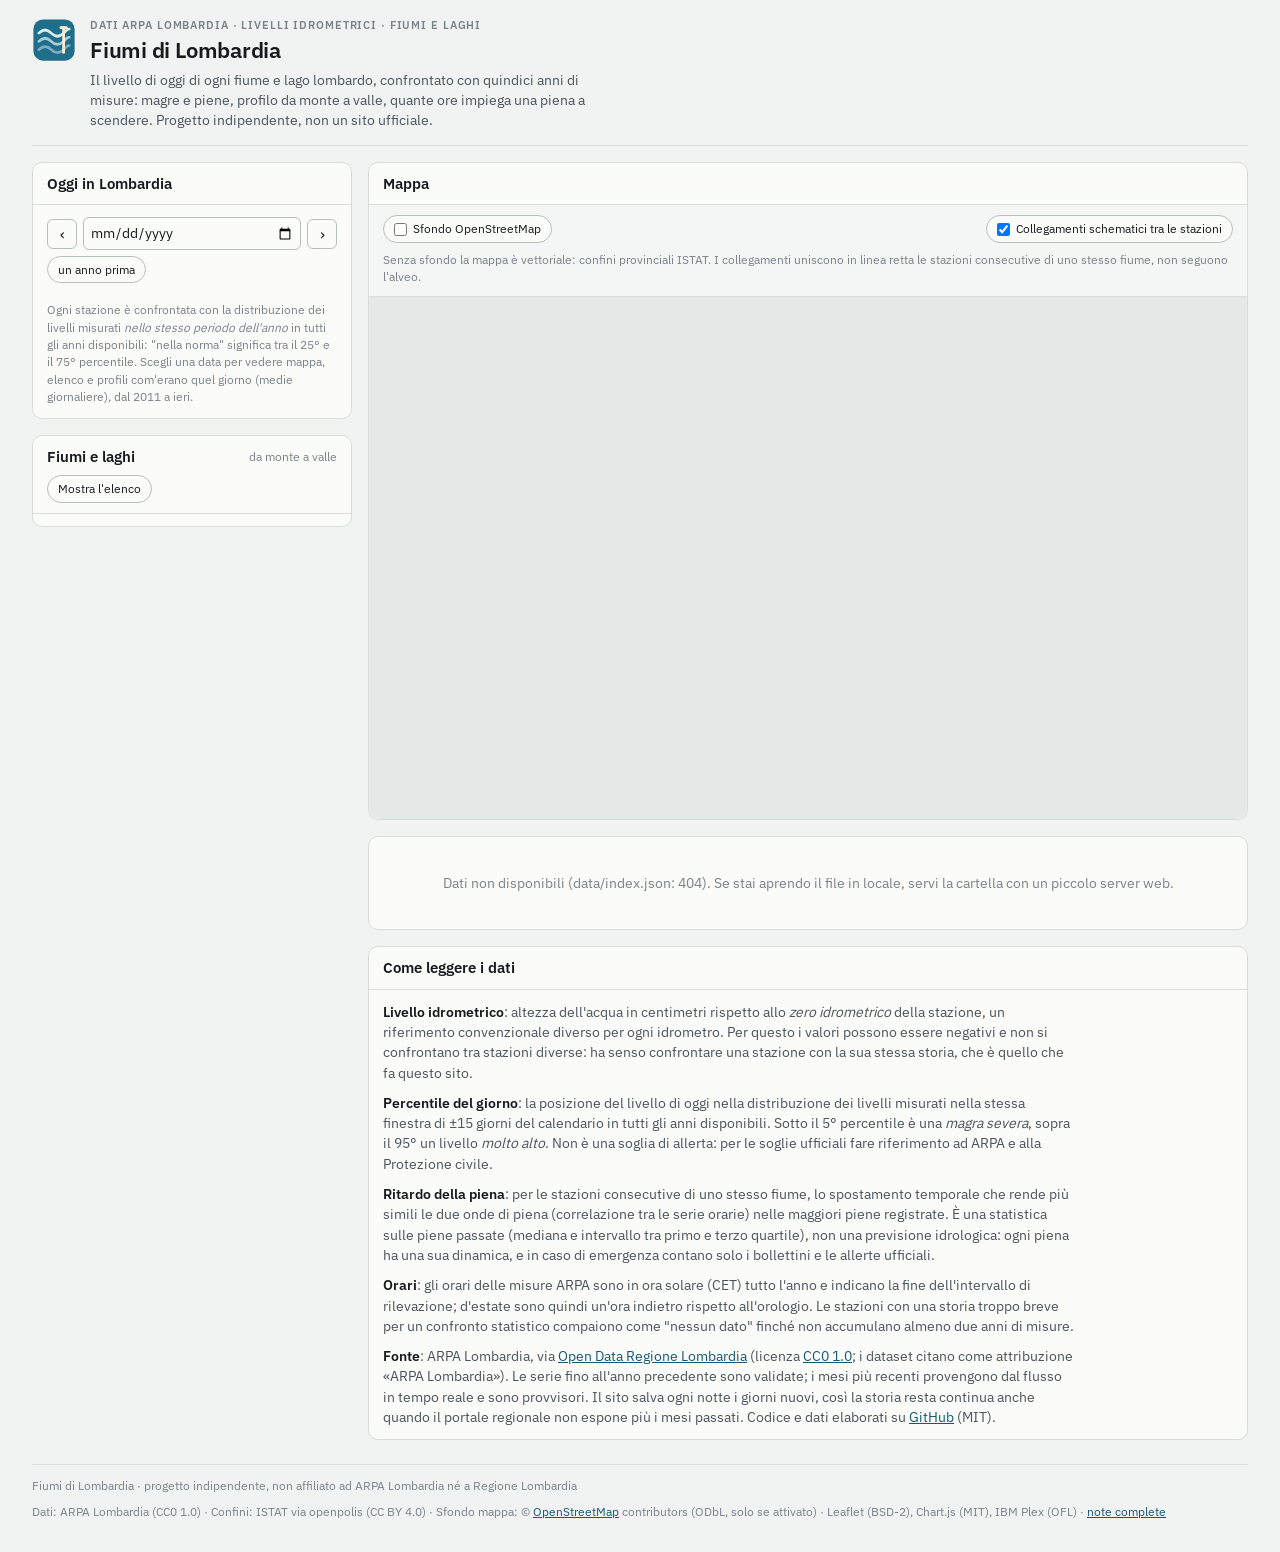
==== site/index.html @ a221b66f "Prima versione: pipeline, catalogo, sito, dati 2011-2026" ====
<!doctype html>
<html lang="it">
<head>
<meta charset="utf-8">
<meta name="viewport" content="width=device-width,initial-scale=1">
<meta name="description" content="I livelli dei fiumi e dei laghi lombardi misurati dagli idrometri ARPA: stato di oggi rispetto a quindici anni di storia, magre e piene, profilo di ogni fiume da monte a valle, quante ore impiega una piena a scendere. Progetto indipendente.">
<meta name="color-scheme" content="light dark">
<title>Fiumi di Lombardia · livelli idrometrici ARPA</title>
<link rel="canonical" href="https://danbas.github.io/fiumi-di-lombardia/">
<meta property="og:type" content="website">
<meta property="og:site_name" content="Fiumi di Lombardia">
<meta property="og:locale" content="it_IT">
<meta property="og:title" content="Fiumi di Lombardia · livelli idrometrici ARPA">
<meta property="og:description" content="Ticino, Po, Adda, Oglio, Mincio e i grandi laghi: il livello di oggi confrontato con quindici anni di misure, fiume per fiume, da monte a valle.">
<meta property="og:url" content="https://danbas.github.io/fiumi-di-lombardia/">
<script type="application/ld+json">
{"@context":"https://schema.org","@graph":[
{"@type":"WebSite","@id":"https://danbas.github.io/fiumi-di-lombardia/#sito","url":"https://danbas.github.io/fiumi-di-lombardia/","name":"Fiumi di Lombardia","inLanguage":"it","description":"Livelli idrometrici dei fiumi e dei laghi lombardi (idrometri ARPA Lombardia): stato di oggi rispetto alla storia dal 2011, profilo di ogni fiume da monte a valle, ritardi di propagazione delle piene."},
{"@type":"Dataset","name":"Livelli idrometrici dei fiumi e dei laghi lombardi — aggregati giornalieri e statistiche","description":"Minimo, media e massimo giornalieri del livello idrometrico per ~80 stazioni ARPA Lombardia dal 2011, percentili climatologici per giorno dell'anno e ritardi di propagazione delle piene tra stazioni consecutive. Elaborazione propria di un progetto indipendente, non affiliato ad ARPA Lombardia né a Regione Lombardia.","url":"https://danbas.github.io/fiumi-di-lombardia/","inLanguage":"it","isAccessibleForFree":true,"license":"https://github.com/danbas/fiumi-di-lombardia/blob/main/THIRD_PARTY_NOTICES.md","creator":{"@type":"Organization","name":"Fiumi di Lombardia (progetto indipendente)","url":"https://github.com/danbas/fiumi-di-lombardia"},"spatialCoverage":{"@type":"Place","name":"Lombardia, Italia"},"temporalCoverage":"2011/..","variableMeasured":["Livello idrometrico"],"isBasedOn":["https://www.dati.lombardia.it"]}
]}
</script>
<link rel="icon" type="image/svg+xml" href="logo.svg">
<link rel="stylesheet" href="fonts/fonts.css">
<link rel="stylesheet" href="vendor/leaflet.css">
<link rel="stylesheet" href="style.css">
</head>
<body>

<header class="top">
  <div class="brand">
    <img class="logo" src="logo.svg" alt="" width="44" height="44">
    <div>
      <p class="eyebrow">Dati ARPA Lombardia · Livelli idrometrici · Fiumi e laghi</p>
      <h1><a href="#/" class="home">Fiumi di Lombardia</a></h1>
      <p class="lede">Il livello di oggi di ogni fiume e lago lombardo, confrontato con quindici anni di misure: magre e piene, profilo da monte a valle, quante ore impiega una piena a scendere. Progetto indipendente, non un sito ufficiale.</p>
    </div>
  </div>
  <div class="today" id="today" aria-live="polite"></div>
</header>

<div class="work">
  <aside>
    <section class="panel" aria-labelledby="h-sum">
      <div class="ph"><h2 id="h-sum">Oggi in Lombardia</h2><span class="hint" id="sum-when" style="margin:0"></span></div>
      <div class="pb">
        <div class="date-row">
          <button class="nav" id="gprev" title="Giorno precedente" aria-label="Giorno precedente">‹</button>
          <input type="date" id="gday" aria-label="Data">
          <button class="nav" id="gnext" title="Giorno successivo" aria-label="Giorno successivo">›</button>
          <button class="chip" id="gym1" title="Stesso giorno di un anno prima">un anno prima</button>
          <button class="chip on" id="gtoday" hidden>Torna a oggi</button>
        </div>
        <div class="summary" id="summary"></div>
        <p class="hint">Ogni stazione è confrontata con la distribuzione dei livelli misurati <em>nello stesso periodo dell'anno</em> in tutti gli anni disponibili: "nella norma" significa tra il 25° e il 75° percentile. Scegli una data per vedere mappa, elenco e profili com'erano quel giorno (medie giornaliere), dal 2011 a ieri.</p>
      </div>
    </section>

    <section class="panel" id="rivers-panel" aria-labelledby="h-rivers">
      <div class="ph"><h2 id="h-rivers">Fiumi e laghi</h2><span class="hint" style="margin:0">da monte a valle</span><button class="chip mob-only" id="bodies-toggle" aria-expanded="false" aria-controls="bodies">Mostra l'elenco</button></div>
      <nav class="bodies" id="bodies" aria-label="Fiumi e laghi"></nav>
    </section>
  </aside>

  <main>
    <section class="panel" aria-label="Mappa">
      <div class="ph">
        <h2 id="map-title">Mappa</h2>
        <div class="legend" id="legend"></div>
      </div>
      <div class="ph maptools">
        <label class="chip osm"><input type="checkbox" id="osm"> Sfondo OpenStreetMap</label>
        <label class="chip osm"><input type="checkbox" id="links" checked> Collegamenti schematici tra le stazioni</label>
        <span class="hint" style="margin:0">Senza sfondo la mappa è vettoriale: confini provinciali ISTAT. I collegamenti uniscono in linea retta le stazioni consecutive di uno stesso fiume, non seguono l'alveo.</span>
      </div>
      <div id="map" role="region" aria-label="Mappa della Lombardia con gli idrometri"></div>
    </section>

    <section class="panel" id="detail" aria-live="polite">
      <div class="pb"><div class="empty">Scegli un fiume, un lago o una stazione dall'elenco o dalla mappa.</div></div>
    </section>

    <section class="panel" aria-labelledby="h-about">
      <div class="ph"><h2 id="h-about">Come leggere i dati</h2></div>
      <div class="pb about">
        <p><strong>Livello idrometrico</strong>: altezza dell'acqua in centimetri rispetto allo <em>zero idrometrico</em> della stazione, un riferimento convenzionale diverso per ogni idrometro. Per questo i valori possono essere negativi e non si confrontano tra stazioni diverse: ha senso confrontare una stazione con la sua stessa storia, che è quello che fa questo sito.</p>
        <p><strong>Percentile del giorno</strong>: la posizione del livello di oggi nella distribuzione dei livelli misurati nella stessa finestra di ±15 giorni del calendario in tutti gli anni disponibili. Sotto il 5° percentile è una <em>magra severa</em>, sopra il 95° un livello <em>molto alto</em>. Non è una soglia di allerta: per le soglie ufficiali fare riferimento ad ARPA e alla Protezione civile.</p>
        <p><strong>Ritardo della piena</strong>: per le stazioni consecutive di uno stesso fiume, lo spostamento temporale che rende più simili le due onde di piena (correlazione tra le serie orarie) nelle maggiori piene registrate. È una statistica sulle piene passate (mediana e intervallo tra primo e terzo quartile), non una previsione idrologica: ogni piena ha una sua dinamica, e in caso di emergenza contano solo i bollettini e le allerte ufficiali.</p>
        <p><strong>Orari</strong>: gli orari delle misure ARPA sono in ora solare (CET) tutto l'anno e indicano la fine dell'intervallo di rilevazione; d'estate sono quindi un'ora indietro rispetto all'orologio. Le stazioni con una storia troppo breve per un confronto statistico compaiono come "nessun dato" finché non accumulano almeno due anni di misure.</p>
        <p><strong>Fonte</strong>: ARPA Lombardia, via <a href="https://www.dati.lombardia.it" rel="noopener">Open Data Regione Lombardia</a> (licenza <a href="https://creativecommons.org/publicdomain/zero/1.0/deed.it" rel="noopener">CC0 1.0</a>; i dataset citano come attribuzione «ARPA Lombardia»). Le serie fino all'anno precedente sono validate; i mesi più recenti provengono dal flusso in tempo reale e sono provvisori. Il sito salva ogni notte i giorni nuovi, così la storia resta continua anche quando il portale regionale non espone più i mesi passati. Codice e dati elaborati su <a href="https://github.com/danbas/fiumi-di-lombardia" rel="noopener">GitHub</a> (MIT).</p>
      </div>
    </section>
  </main>
</div>

<footer class="foot">
  <span>Fiumi di Lombardia · progetto indipendente, non affiliato ad ARPA Lombardia né a Regione Lombardia</span>
  <span>Dati: ARPA Lombardia (CC0 1.0) · Confini: ISTAT via openpolis (CC BY 4.0) · Sfondo mappa: © <a href="https://www.openstreetmap.org/copyright" rel="noopener">OpenStreetMap</a> contributors (ODbL, solo se attivato) · Leaflet (BSD-2), Chart.js (MIT), IBM Plex (OFL) · <a href="https://github.com/danbas/fiumi-di-lombardia/blob/main/THIRD_PARTY_NOTICES.md" rel="noopener">note complete</a></span>
</footer>

<script src="vendor/leaflet.js"></script>
<script src="vendor/chart.umd.js"></script>
<script src="app.js"></script>
</body>
</html>
---- site/fonts/fonts.css ----
/* IBM Plex Sans / Mono — SIL Open Font License 1.1 (© IBM Corp.), sottoinsieme latin via @fontsource 5.3.0 */
@font-face{font-family:"IBM Plex Sans";font-style:normal;font-weight:400;font-display:swap;src:url(ibm-plex-sans-latin-400-normal.woff2) format("woff2")}
@font-face{font-family:"IBM Plex Sans";font-style:normal;font-weight:500;font-display:swap;src:url(ibm-plex-sans-latin-500-normal.woff2) format("woff2")}
@font-face{font-family:"IBM Plex Sans";font-style:normal;font-weight:600;font-display:swap;src:url(ibm-plex-sans-latin-600-normal.woff2) format("woff2")}
@font-face{font-family:"IBM Plex Mono";font-style:normal;font-weight:400;font-display:swap;src:url(ibm-plex-mono-latin-400-normal.woff2) format("woff2")}
@font-face{font-family:"IBM Plex Mono";font-style:normal;font-weight:500;font-display:swap;src:url(ibm-plex-mono-latin-500-normal.woff2) format("woff2")}
---- site/vendor/leaflet.css ----
/* required styles */

.leaflet-pane,
.leaflet-tile,
.leaflet-marker-icon,
.leaflet-marker-shadow,
.leaflet-tile-container,
.leaflet-pane > svg,
.leaflet-pane > canvas,
.leaflet-zoom-box,
.leaflet-image-layer,
.leaflet-layer {
	position: absolute;
	left: 0;
	top: 0;
	}
.leaflet-container {
	overflow: hidden;
	}
.leaflet-tile,
.leaflet-marker-icon,
.leaflet-marker-shadow {
	-webkit-user-select: none;
	   -moz-user-select: none;
	        user-select: none;
	  -webkit-user-drag: none;
	}
/* Prevents IE11 from highlighting tiles in blue */
.leaflet-tile::selection {
	background: transparent;
}
/* Safari renders non-retina tile on retina better with this, but Chrome is worse */
.leaflet-safari .leaflet-tile {
	image-rendering: -webkit-optimize-contrast;
	}
/* hack that prevents hw layers "stretching" when loading new tiles */
.leaflet-safari .leaflet-tile-container {
	width: 1600px;
	height: 1600px;
	-webkit-transform-origin: 0 0;
	}
.leaflet-marker-icon,
.leaflet-marker-shadow {
	display: block;
	}
/* .leaflet-container svg: reset svg max-width decleration shipped in Joomla! (joomla.org) 3.x */
/* .leaflet-container img: map is broken in FF if you have max-width: 100% on tiles */
.leaflet-container .leaflet-overlay-pane svg {
	max-width: none !important;
	max-height: none !important;
	}
.leaflet-container .leaflet-marker-pane img,
.leaflet-container .leaflet-shadow-pane img,
.leaflet-container .leaflet-tile-pane img,
.leaflet-container img.leaflet-image-layer,
.leaflet-container .leaflet-tile {
	max-width: none !important;
	max-height: none !important;
	width: auto;
	padding: 0;
	}

.leaflet-container img.leaflet-tile {
	/* See: https://bugs.chromium.org/p/chromium/issues/detail?id=600120 */
	mix-blend-mode: plus-lighter;
}

.leaflet-container.leaflet-touch-zoom {
	-ms-touch-action: pan-x pan-y;
	touch-action: pan-x pan-y;
	}
.leaflet-container.leaflet-touch-drag {
	-ms-touch-action: pinch-zoom;
	/* Fallback for FF which doesn't support pinch-zoom */
	touch-action: none;
	touch-action: pinch-zoom;
}
.leaflet-container.leaflet-touch-drag.leaflet-touch-zoom {
	-ms-touch-action: none;
	touch-action: none;
}
.leaflet-container {
	-webkit-tap-highlight-color: transparent;
}
.leaflet-container a {
	-webkit-tap-highlight-color: rgba(51, 181, 229, 0.4);
}
.leaflet-tile {
	filter: inherit;
	visibility: hidden;
	}
.leaflet-tile-loaded {
	visibility: inherit;
	}
.leaflet-zoom-box {
	width: 0;
	height: 0;
	-moz-box-sizing: border-box;
	     box-sizing: border-box;
	z-index: 800;
	}
/* workaround for https://bugzilla.mozilla.org/show_bug.cgi?id=888319 */
.leaflet-overlay-pane svg {
	-moz-user-select: none;
	}

.leaflet-pane         { z-index: 400; }

.leaflet-tile-pane    { z-index: 200; }
.leaflet-overlay-pane { z-index: 400; }
.leaflet-shadow-pane  { z-index: 500; }
.leaflet-marker-pane  { z-index: 600; }
.leaflet-tooltip-pane   { z-index: 650; }
.leaflet-popup-pane   { z-index: 700; }

.leaflet-map-pane canvas { z-index: 100; }
.leaflet-map-pane svg    { z-index: 200; }

.leaflet-vml-shape {
	width: 1px;
	height: 1px;
	}
.lvml {
	behavior: url(#default#VML);
	display: inline-block;
	position: absolute;
	}


/* control positioning */

.leaflet-control {
	position: relative;
	z-index: 800;
	pointer-events: visiblePainted; /* IE 9-10 doesn't have auto */
	pointer-events: auto;
	}
.leaflet-top,
.leaflet-bottom {
	position: absolute;
	z-index: 1000;
	pointer-events: none;
	}
.leaflet-top {
	top: 0;
	}
.leaflet-right {
	right: 0;
	}
.leaflet-bottom {
	bottom: 0;
	}
.leaflet-left {
	left: 0;
	}
.leaflet-control {
	float: left;
	clear: both;
	}
.leaflet-right .leaflet-control {
	float: right;
	}
.leaflet-top .leaflet-control {
	margin-top: 10px;
	}
.leaflet-bottom .leaflet-control {
	margin-bottom: 10px;
	}
.leaflet-left .leaflet-control {
	margin-left: 10px;
	}
.leaflet-right .leaflet-control {
	margin-right: 10px;
	}


/* zoom and fade animations */

.leaflet-fade-anim .leaflet-popup {
	opacity: 0;
	-webkit-transition: opacity 0.2s linear;
	   -moz-transition: opacity 0.2s linear;
	        transition: opacity 0.2s linear;
	}
.leaflet-fade-anim .leaflet-map-pane .leaflet-popup {
	opacity: 1;
	}
.leaflet-zoom-animated {
	-webkit-transform-origin: 0 0;
	    -ms-transform-origin: 0 0;
	        transform-origin: 0 0;
	}
svg.leaflet-zoom-animated {
	will-change: transform;
}

.leaflet-zoom-anim .leaflet-zoom-animated {
	-webkit-transition: -webkit-transform 0.25s cubic-bezier(0,0,0.25,1);
	   -moz-transition:    -moz-transform 0.25s cubic-bezier(0,0,0.25,1);
	        transition:         transform 0.25s cubic-bezier(0,0,0.25,1);
	}
.leaflet-zoom-anim .leaflet-tile,
.leaflet-pan-anim .leaflet-tile {
	-webkit-transition: none;
	   -moz-transition: none;
	        transition: none;
	}

.leaflet-zoom-anim .leaflet-zoom-hide {
	visibility: hidden;
	}


/* cursors */

.leaflet-interactive {
	cursor: pointer;
	}
.leaflet-grab {
	cursor: -webkit-grab;
	cursor:    -moz-grab;
	cursor:         grab;
	}
.leaflet-crosshair,
.leaflet-crosshair .leaflet-interactive {
	cursor: crosshair;
	}
.leaflet-popup-pane,
.leaflet-control {
	cursor: auto;
	}
.leaflet-dragging .leaflet-grab,
.leaflet-dragging .leaflet-grab .leaflet-interactive,
.leaflet-dragging .leaflet-marker-draggable {
	cursor: move;
	cursor: -webkit-grabbing;
	cursor:    -moz-grabbing;
	cursor:         grabbing;
	}

/* marker & overlays interactivity */
.leaflet-marker-icon,
.leaflet-marker-shadow,
.leaflet-image-layer,
.leaflet-pane > svg path,
.leaflet-tile-container {
	pointer-events: none;
	}

.leaflet-marker-icon.leaflet-interactive,
.leaflet-image-layer.leaflet-interactive,
.leaflet-pane > svg path.leaflet-interactive,
svg.leaflet-image-layer.leaflet-interactive path {
	pointer-events: visiblePainted; /* IE 9-10 doesn't have auto */
	pointer-events: auto;
	}

/* visual tweaks */

.leaflet-container {
	background: #ddd;
	outline-offset: 1px;
	}
.leaflet-container a {
	color: #0078A8;
	}
.leaflet-zoom-box {
	border: 2px dotted #38f;
	background: rgba(255,255,255,0.5);
	}


/* general typography */
.leaflet-container {
	font-family: "Helvetica Neue", Arial, Helvetica, sans-serif;
	font-size: 12px;
	font-size: 0.75rem;
	line-height: 1.5;
	}


/* general toolbar styles */

.leaflet-bar {
	box-shadow: 0 1px 5px rgba(0,0,0,0.65);
	border-radius: 4px;
	}
.leaflet-bar a {
	background-color: #fff;
	border-bottom: 1px solid #ccc;
	width: 26px;
	height: 26px;
	line-height: 26px;
	display: block;
	text-align: center;
	text-decoration: none;
	color: black;
	}
.leaflet-bar a,
.leaflet-control-layers-toggle {
	background-position: 50% 50%;
	background-repeat: no-repeat;
	display: block;
	}
.leaflet-bar a:hover,
.leaflet-bar a:focus {
	background-color: #f4f4f4;
	}
.leaflet-bar a:first-child {
	border-top-left-radius: 4px;
	border-top-right-radius: 4px;
	}
.leaflet-bar a:last-child {
	border-bottom-left-radius: 4px;
	border-bottom-right-radius: 4px;
	border-bottom: none;
	}
.leaflet-bar a.leaflet-disabled {
	cursor: default;
	background-color: #f4f4f4;
	color: #bbb;
	}

.leaflet-touch .leaflet-bar a {
	width: 30px;
	height: 30px;
	line-height: 30px;
	}
.leaflet-touch .leaflet-bar a:first-child {
	border-top-left-radius: 2px;
	border-top-right-radius: 2px;
	}
.leaflet-touch .leaflet-bar a:last-child {
	border-bottom-left-radius: 2px;
	border-bottom-right-radius: 2px;
	}

/* zoom control */

.leaflet-control-zoom-in,
.leaflet-control-zoom-out {
	font: bold 18px 'Lucida Console', Monaco, monospace;
	text-indent: 1px;
	}

.leaflet-touch .leaflet-control-zoom-in, .leaflet-touch .leaflet-control-zoom-out  {
	font-size: 22px;
	}


/* layers control */

.leaflet-control-layers {
	box-shadow: 0 1px 5px rgba(0,0,0,0.4);
	background: #fff;
	border-radius: 5px;
	}
.leaflet-control-layers-toggle {
	background-image: url(images/layers.png);
	width: 36px;
	height: 36px;
	}
.leaflet-retina .leaflet-control-layers-toggle {
	background-image: url(images/layers-2x.png);
	background-size: 26px 26px;
	}
.leaflet-touch .leaflet-control-layers-toggle {
	width: 44px;
	height: 44px;
	}
.leaflet-control-layers .leaflet-control-layers-list,
.leaflet-control-layers-expanded .leaflet-control-layers-toggle {
	display: none;
	}
.leaflet-control-layers-expanded .leaflet-control-layers-list {
	display: block;
	position: relative;
	}
.leaflet-control-layers-expanded {
	padding: 6px 10px 6px 6px;
	color: #333;
	background: #fff;
	}
.leaflet-control-layers-scrollbar {
	overflow-y: scroll;
	overflow-x: hidden;
	padding-right: 5px;
	}
.leaflet-control-layers-selector {
	margin-top: 2px;
	position: relative;
	top: 1px;
	}
.leaflet-control-layers label {
	display: block;
	font-size: 13px;
	font-size: 1.08333em;
	}
.leaflet-control-layers-separator {
	height: 0;
	border-top: 1px solid #ddd;
	margin: 5px -10px 5px -6px;
	}

/* Default icon URLs */
.leaflet-default-icon-path { /* used only in path-guessing heuristic, see L.Icon.Default */
	background-image: url(images/marker-icon.png);
	}


/* attribution and scale controls */

.leaflet-container .leaflet-control-attribution {
	background: #fff;
	background: rgba(255, 255, 255, 0.8);
	margin: 0;
	}
.leaflet-control-attribution,
.leaflet-control-scale-line {
	padding: 0 5px;
	color: #333;
	line-height: 1.4;
	}
.leaflet-control-attribution a {
	text-decoration: none;
	}
.leaflet-control-attribution a:hover,
.leaflet-control-attribution a:focus {
	text-decoration: underline;
	}
.leaflet-attribution-flag {
	display: inline !important;
	vertical-align: baseline !important;
	width: 1em;
	height: 0.6669em;
	}
.leaflet-left .leaflet-control-scale {
	margin-left: 5px;
	}
.leaflet-bottom .leaflet-control-scale {
	margin-bottom: 5px;
	}
.leaflet-control-scale-line {
	border: 2px solid #777;
	border-top: none;
	line-height: 1.1;
	padding: 2px 5px 1px;
	white-space: nowrap;
	-moz-box-sizing: border-box;
	     box-sizing: border-box;
	background: rgba(255, 255, 255, 0.8);
	text-shadow: 1px 1px #fff;
	}
.leaflet-control-scale-line:not(:first-child) {
	border-top: 2px solid #777;
	border-bottom: none;
	margin-top: -2px;
	}
.leaflet-control-scale-line:not(:first-child):not(:last-child) {
	border-bottom: 2px solid #777;
	}

.leaflet-touch .leaflet-control-attribution,
.leaflet-touch .leaflet-control-layers,
.leaflet-touch .leaflet-bar {
	box-shadow: none;
	}
.leaflet-touch .leaflet-control-layers,
.leaflet-touch .leaflet-bar {
	border: 2px solid rgba(0,0,0,0.2);
	background-clip: padding-box;
	}


/* popup */

.leaflet-popup {
	position: absolute;
	text-align: center;
	margin-bottom: 20px;
	}
.leaflet-popup-content-wrapper {
	padding: 1px;
	text-align: left;
	border-radius: 12px;
	}
.leaflet-popup-content {
	margin: 13px 24px 13px 20px;
	line-height: 1.3;
	font-size: 13px;
	font-size: 1.08333em;
	min-height: 1px;
	}
.leaflet-popup-content p {
	margin: 17px 0;
	margin: 1.3em 0;
	}
.leaflet-popup-tip-container {
	width: 40px;
	height: 20px;
	position: absolute;
	left: 50%;
	margin-top: -1px;
	margin-left: -20px;
	overflow: hidden;
	pointer-events: none;
	}
.leaflet-popup-tip {
	width: 17px;
	height: 17px;
	padding: 1px;

	margin: -10px auto 0;
	pointer-events: auto;

	-webkit-transform: rotate(45deg);
	   -moz-transform: rotate(45deg);
	    -ms-transform: rotate(45deg);
	        transform: rotate(45deg);
	}
.leaflet-popup-content-wrapper,
.leaflet-popup-tip {
	background: white;
	color: #333;
	box-shadow: 0 3px 14px rgba(0,0,0,0.4);
	}
.leaflet-container a.leaflet-popup-close-button {
	position: absolute;
	top: 0;
	right: 0;
	border: none;
	text-align: center;
	width: 24px;
	height: 24px;
	font: 16px/24px Tahoma, Verdana, sans-serif;
	color: #757575;
	text-decoration: none;
	background: transparent;
	}
.leaflet-container a.leaflet-popup-close-button:hover,
.leaflet-container a.leaflet-popup-close-button:focus {
	color: #585858;
	}
.leaflet-popup-scrolled {
	overflow: auto;
	}

.leaflet-oldie .leaflet-popup-content-wrapper {
	-ms-zoom: 1;
	}
.leaflet-oldie .leaflet-popup-tip {
	width: 24px;
	margin: 0 auto;

	-ms-filter: "progid:DXImageTransform.Microsoft.Matrix(M11=0.70710678, M12=0.70710678, M21=-0.70710678, M22=0.70710678)";
	filter: progid:DXImageTransform.Microsoft.Matrix(M11=0.70710678, M12=0.70710678, M21=-0.70710678, M22=0.70710678);
	}

.leaflet-oldie .leaflet-control-zoom,
.leaflet-oldie .leaflet-control-layers,
.leaflet-oldie .leaflet-popup-content-wrapper,
.leaflet-oldie .leaflet-popup-tip {
	border: 1px solid #999;
	}


/* div icon */

.leaflet-div-icon {
	background: #fff;
	border: 1px solid #666;
	}


/* Tooltip */
/* Base styles for the element that has a tooltip */
.leaflet-tooltip {
	position: absolute;
	padding: 6px;
	background-color: #fff;
	border: 1px solid #fff;
	border-radius: 3px;
	color: #222;
	white-space: nowrap;
	-webkit-user-select: none;
	-moz-user-select: none;
	-ms-user-select: none;
	user-select: none;
	pointer-events: none;
	box-shadow: 0 1px 3px rgba(0,0,0,0.4);
	}
.leaflet-tooltip.leaflet-interactive {
	cursor: pointer;
	pointer-events: auto;
	}
.leaflet-tooltip-top:before,
.leaflet-tooltip-bottom:before,
.leaflet-tooltip-left:before,
.leaflet-tooltip-right:before {
	position: absolute;
	pointer-events: none;
	border: 6px solid transparent;
	background: transparent;
	content: "";
	}

/* Directions */

.leaflet-tooltip-bottom {
	margin-top: 6px;
}
.leaflet-tooltip-top {
	margin-top: -6px;
}
.leaflet-tooltip-bottom:before,
.leaflet-tooltip-top:before {
	left: 50%;
	margin-left: -6px;
	}
.leaflet-tooltip-top:before {
	bottom: 0;
	margin-bottom: -12px;
	border-top-color: #fff;
	}
.leaflet-tooltip-bottom:before {
	top: 0;
	margin-top: -12px;
	margin-left: -6px;
	border-bottom-color: #fff;
	}
.leaflet-tooltip-left {
	margin-left: -6px;
}
.leaflet-tooltip-right {
	margin-left: 6px;
}
.leaflet-tooltip-left:before,
.leaflet-tooltip-right:before {
	top: 50%;
	margin-top: -6px;
	}
.leaflet-tooltip-left:before {
	right: 0;
	margin-right: -12px;
	border-left-color: #fff;
	}
.leaflet-tooltip-right:before {
	left: 0;
	margin-left: -12px;
	border-right-color: #fff;
	}

/* Printing */

@media print {
	/* Prevent printers from removing background-images of controls. */
	.leaflet-control {
		-webkit-print-color-adjust: exact;
		print-color-adjust: exact;
		}
	}
---- site/style.css ----
/* Fiumi di Lombardia — stile della pagina (token per tema chiaro/scuro, stessa famiglia di Aria del Pavese) */
body{margin:0}
img{max-width:100%}
[hidden]{display:none!important}
:root{
  color-scheme: light;
  --bg:#f0f3f2; --surface:#fbfbfa; --surface-2:#f3f6f5; --ink:#161a1d; --ink-2:#4b535c; --muted:#7a8189;
  --line:#d8ddda; --line-strong:#b7bfbb;
  --accent:#1f6f8b; --accent-ink:#155a72; --accent-soft:#dcecf2;
  /* scala dello stato: dal secco al pieno */
  --lo2:#b5541c; --lo2-soft:#f6e3d6; --lo1:#d19a2b; --lo1-soft:#f8ecd2;
  --ok:#3f8f6b;  --ok-soft:#dcefe4;
  --hi1:#2f7fb8; --hi1-soft:#dbe9f5; --hi2:#4a3fb0; --hi2-soft:#e2ddf4;
  --stale:#9aa1a8; --nd:#c9ced3;
  --band-outer:rgba(31,111,139,.10); --band-inner:rgba(31,111,139,.22);
  --map-bg:#e4e9e8; --map-fill:#eef1f0; --map-line:#c6cdca; --map-label:#5a626b;
  --focus:#1f6f8b;
  --shadow: 0 1px 2px rgba(22,26,29,.06), 0 8px 24px -12px rgba(22,26,29,.18);
}
@media (prefers-color-scheme: dark){
  :root:not([data-theme="light"]){
    color-scheme: dark;
    --bg:#111517; --surface:#191e21; --surface-2:#21272b; --ink:#eef0ed; --ink-2:#b5bcc3; --muted:#848c95;
    --line:#2b3237; --line-strong:#3c444b;
    --accent:#52a6c4; --accent-ink:#8ac6da; --accent-soft:#1d3640;
    --lo2:#e0824a; --lo2-soft:#432a1c; --lo1:#e2b24f; --lo1-soft:#43361a;
    --ok:#5fb98f;  --ok-soft:#1d3a2d;
    --hi1:#5fa6df; --hi1-soft:#1c3448; --hi2:#8f84e6; --hi2-soft:#2c2850;
    --stale:#6f777f; --nd:#3a4148;
    --band-outer:rgba(82,166,196,.14); --band-inner:rgba(82,166,196,.28);
    --map-bg:#161b1e; --map-fill:#1f2529; --map-line:#343c42; --map-label:#aab2bb;
    --focus:#8ac6da;
    --shadow: 0 1px 2px rgba(0,0,0,.4), 0 8px 24px -12px rgba(0,0,0,.6);
  }
}
:root[data-theme="dark"]{
  color-scheme: dark;
  --bg:#111517; --surface:#191e21; --surface-2:#21272b; --ink:#eef0ed; --ink-2:#b5bcc3; --muted:#848c95;
  --line:#2b3237; --line-strong:#3c444b;
  --accent:#52a6c4; --accent-ink:#8ac6da; --accent-soft:#1d3640;
  --lo2:#e0824a; --lo2-soft:#432a1c; --lo1:#e2b24f; --lo1-soft:#43361a;
  --ok:#5fb98f;  --ok-soft:#1d3a2d;
  --hi1:#5fa6df; --hi1-soft:#1c3448; --hi2:#8f84e6; --hi2-soft:#2c2850;
  --stale:#6f777f; --nd:#3a4148;
  --band-outer:rgba(82,166,196,.14); --band-inner:rgba(82,166,196,.28);
  --map-bg:#161b1e; --map-fill:#1f2529; --map-line:#343c42; --map-label:#aab2bb;
  --focus:#8ac6da;
  --shadow: 0 1px 2px rgba(0,0,0,.4), 0 8px 24px -12px rgba(0,0,0,.6);
}

*{box-sizing:border-box}
body{margin:0;background:var(--bg);color:var(--ink);font-family:"IBM Plex Sans",system-ui,-apple-system,"Segoe UI",sans-serif;font-size:14px;line-height:1.45;padding-block:0 32px;padding-inline:clamp(16px,2.5vw,32px)}
.mono{font-family:"IBM Plex Mono",ui-monospace,SFMono-Regular,Menlo,monospace;font-variant-numeric:tabular-nums}
h1,h2,h3{margin:0;text-wrap:balance;font-weight:600}
h1{font-size:22px;letter-spacing:-.01em}
h1 a.home{color:inherit;text-decoration:none}
h2{font-size:15px}
h3{font-size:14px}
p{margin:0}
a{color:var(--accent-ink)}
button{font:inherit;color:inherit;background:none;border:0;padding:0;cursor:pointer}
select,input[type=date]{font:inherit;color:var(--ink);background:var(--surface);border:1px solid var(--line-strong);border-radius:6px;padding:5px 8px}
:is(button,select,input,a,[tabindex]):focus-visible{outline:2px solid var(--focus);outline-offset:2px}
.eyebrow{font-size:11px;font-weight:600;letter-spacing:.08em;text-transform:uppercase;color:var(--muted)}
.hint{font-size:12px;color:var(--muted);margin-top:8px}
.empty{padding:24px;text-align:center;color:var(--muted)}

/* header */
.top{display:flex;flex-wrap:wrap;align-items:flex-end;justify-content:space-between;gap:12px 24px;padding-block:18px 14px;border-bottom:1px solid var(--line)}
.brand{display:flex;gap:14px;align-items:flex-start}
.top .lede{color:var(--ink-2);max-width:66ch;margin-top:4px}
.today{display:flex;flex-wrap:wrap;gap:8px 18px;align-items:baseline}
.today .k{font-size:12px;color:var(--muted)}
.today .v{font-size:20px;font-weight:600;font-family:"IBM Plex Mono",ui-monospace,monospace}

/* layout */
.work{display:grid;grid-template-columns:320px minmax(0,1fr);gap:16px;margin-top:16px;align-items:start}
.panel{background:var(--surface);border:1px solid var(--line);border-radius:10px}
.panel > .ph{display:flex;flex-wrap:wrap;align-items:center;justify-content:space-between;gap:8px 16px;padding:10px 14px;border-bottom:1px solid var(--line);min-width:0}
.panel > .pb{padding:12px 14px}
aside{display:grid;grid-template-columns:minmax(0,1fr);gap:16px;position:sticky;top:12px;max-height:calc(100vh - 24px);overflow:auto}
main{display:grid;grid-template-columns:minmax(0,1fr);gap:16px;min-width:0}
.mob-only{display:none}
@media (max-width:960px){ .work{grid-template-columns:1fr} aside{position:static;max-height:none} .mob-only{display:inline-flex} #rivers-panel:not(.open) .bodies{display:none} }

/* stato: colori riusati ovunque */
.c-lo2{--c:var(--lo2);--cs:var(--lo2-soft)} .c-lo1{--c:var(--lo1);--cs:var(--lo1-soft)} .c-ok{--c:var(--ok);--cs:var(--ok-soft)}
.c-hi1{--c:var(--hi1);--cs:var(--hi1-soft)} .c-hi2{--c:var(--hi2);--cs:var(--hi2-soft)} .c-stale{--c:var(--stale);--cs:var(--surface-2)} .c-nd{--c:var(--nd);--cs:var(--surface-2)}
.dot{display:inline-block;width:10px;height:10px;border-radius:50%;background:var(--c,var(--nd));flex:none}
.legend{display:flex;flex-wrap:wrap;gap:6px 12px;font-size:12px;color:var(--ink-2)}
.legend span{display:inline-flex;align-items:center;gap:5px}

/* data */
.date-row{display:flex;flex-wrap:wrap;gap:6px;align-items:center;margin-bottom:10px}
.date-row input[type=date]{flex:1 1 130px;min-width:0;padding:4px 6px}
.nav{width:30px;height:30px;border:1px solid var(--line-strong);border-radius:6px;background:var(--surface);font-size:16px;line-height:1}
.nav:hover{background:var(--surface-2)}

/* riepilogo */
.summary{display:grid;grid-template-columns:repeat(auto-fit,minmax(88px,1fr));gap:8px}
.summary button{display:grid;gap:2px;padding:8px 10px;border-radius:8px;background:var(--cs);border:1px solid transparent;text-align:left}
.summary button[aria-pressed="true"]{border-color:var(--c)}
.summary .n{font-size:20px;font-weight:600;font-family:"IBM Plex Mono",ui-monospace,monospace;color:var(--c)}
.summary .l{font-size:11px;color:var(--ink-2);line-height:1.2}

/* elenco fiumi: "linea metro" */
.bodies{display:grid;gap:2px;padding:6px}
.bodies .grp{padding:10px 8px 4px;font-size:11px;font-weight:600;letter-spacing:.08em;text-transform:uppercase;color:var(--muted)}
.bodies .grp:first-child{padding-top:4px}
.body{display:grid;grid-template-columns:minmax(0,1fr) auto;gap:2px 10px;align-items:center;width:100%;padding:6px 8px;border-radius:8px;text-align:left}
.body:hover{background:var(--surface-2)}
.body[aria-current="true"]{background:var(--accent-soft)}
.body .nm{font-weight:500;white-space:nowrap;overflow:hidden;text-overflow:ellipsis}
.body .line{grid-column:1/-1;display:flex;align-items:center;gap:0;height:12px}
.body .line i{width:10px;height:10px;border-radius:50%;background:var(--c);border:2px solid var(--surface);box-shadow:0 0 0 1px var(--c);flex:none}
.body .line b{flex:1 1 6px;max-width:26px;height:2px;background:var(--line-strong)}
.body .cnt{font-size:11px;color:var(--muted);font-family:"IBM Plex Mono",ui-monospace,monospace}
.body.dim{opacity:.45}

/* mappa */
#map{height:min(58vh,560px);background:var(--map-bg);border-radius:0 0 10px 10px;z-index:0}
.maptools{background:var(--surface-2)}
.chip{display:inline-flex;align-items:center;gap:6px;padding:4px 10px;border-radius:999px;border:1px solid var(--line-strong);background:var(--surface);font-size:12px;cursor:pointer;white-space:nowrap}
.chip input{margin:0}
.chip[aria-pressed="true"],.chip.on{background:var(--accent-soft);border-color:var(--accent)}
.leaflet-container{font:inherit}
.leaflet-tooltip.st{background:var(--surface);color:var(--ink);border:1px solid var(--line-strong);box-shadow:var(--shadow);border-radius:6px;padding:4px 8px;font-size:12px}
.leaflet-tooltip.st b{display:block}
.leaflet-tooltip.st .v{font-family:"IBM Plex Mono",ui-monospace,monospace}
.leaflet-bar a{background:var(--surface);color:var(--ink);border-bottom-color:var(--line)}
.leaflet-bar a:hover{background:var(--surface-2)}
.leaflet-control-attribution{background:color-mix(in srgb,var(--surface) 85%,transparent);color:var(--muted)}
.leaflet-control-attribution a{color:var(--accent-ink)}
.prov-label{background:none;border:0;box-shadow:none;color:var(--map-label);font-size:11px;font-weight:600;letter-spacing:.04em;pointer-events:none}

/* dettaglio */
.dh{display:flex;flex-wrap:wrap;align-items:baseline;gap:4px 14px}
.dh h2{font-size:18px}
.crumb{font-size:12px;color:var(--muted)}
.crumb a{color:var(--accent-ink);text-decoration:none}
.crumb a:hover{text-decoration:underline}
.badge{display:inline-block;padding:1px 8px;border-radius:999px;font-size:11px;font-weight:600;background:var(--cs);color:var(--c);border:1px solid var(--c)}
.badge.warn{--c:var(--lo1);--cs:var(--lo1-soft)}
.now{display:grid;grid-template-columns:auto minmax(0,1fr);gap:6px 20px;align-items:center;margin-top:10px}
.now .big{font-size:40px;line-height:1;font-weight:600;font-family:"IBM Plex Mono",ui-monospace,monospace;color:var(--c)}
.now .big small{font-size:16px;color:var(--muted);font-weight:400;margin-left:4px}
.now .desc{display:grid;gap:3px;font-size:13px;color:var(--ink-2)}
.now .desc b{color:var(--ink)}
.trend{font-family:"IBM Plex Mono",ui-monospace,monospace}
.gauge{position:relative;height:26px;margin:28px 0 4px}
.gauge .bar{position:absolute;inset:9px 0;border-radius:4px;background:linear-gradient(90deg,var(--lo2-soft),var(--lo1-soft) 22%,var(--ok-soft) 40%,var(--ok-soft) 60%,var(--hi1-soft) 78%,var(--hi2-soft))}
.gauge .tick{position:absolute;top:6px;bottom:6px;width:1px;background:var(--line-strong)}
.gauge .tick span{position:absolute;left:50%;transform:translateX(-50%);font-size:10px;color:var(--muted);white-space:nowrap;font-family:"IBM Plex Mono",ui-monospace,monospace}
.gauge .tick.b span{top:100%;margin-top:2px}
.gauge .tick.t span{bottom:100%;margin-bottom:2px}
.gauge .tick.first span{left:0;transform:none}
.gauge .tick.last span{left:auto;right:0;transform:none}
.gauge .pin{position:absolute;top:0;bottom:0;width:4px;margin-left:-2px;border-radius:2px;background:var(--c);box-shadow:0 0 0 2px var(--surface)}
.gauge-hint{font-size:11px;color:var(--muted);margin-top:18px}
.stats{display:flex;flex-wrap:wrap;gap:8px 20px;margin:8px 0}
.stats .k{font-size:11px;color:var(--muted);text-transform:uppercase;letter-spacing:.06em}
.stats .v{font-family:"IBM Plex Mono",ui-monospace,monospace;font-weight:500}
.chartbox{position:relative;height:280px}
.chartbox.tall{height:320px}
.chartbox.short{height:200px}
.sub{display:flex;flex-wrap:wrap;align-items:center;justify-content:space-between;gap:8px 16px;margin:16px 0 8px}
.sub h3{font-size:14px}
.chips{display:flex;flex-wrap:wrap;gap:6px}
.seg{display:inline-flex;border:1px solid var(--line-strong);border-radius:6px;overflow:hidden}
.seg button{padding:4px 10px;font-size:12px}
.seg button+button{border-left:1px solid var(--line-strong)}
.seg button[aria-pressed="true"]{background:var(--accent-soft);color:var(--accent-ink)}
.records{display:grid;grid-template-columns:repeat(auto-fit,minmax(220px,1fr));gap:12px 24px}
.records ol{margin:6px 0 0;padding-left:22px;font-size:13px}
.records li{padding:2px 0;border-bottom:1px dashed var(--line)}
.records li .v{float:right;font-family:"IBM Plex Mono",ui-monospace,monospace}
.records li.cur{font-weight:600}
.prov{font-size:12px;color:var(--muted);margin-top:10px}
.prov .val{color:var(--ok)} .prov .cur{color:var(--lo1)}

/* profilo del fiume: fermate */
.stops{display:flex;flex-wrap:nowrap;align-items:stretch;gap:0;margin:12px 0 4px;overflow-x:auto;padding-bottom:6px;scrollbar-width:thin}
.stop{display:grid;grid-template-rows:auto auto auto;justify-items:center;gap:4px;min-width:124px;flex:1 0 124px;padding:8px 6px;border-radius:8px;text-align:center;position:relative}
.stop:hover{background:var(--surface-2)}
.stop[aria-current="true"]{background:var(--accent-soft)}
.stop .nd{width:18px;height:18px;border-radius:50%;background:var(--c);border:3px solid var(--surface);box-shadow:0 0 0 2px var(--c)}
.stop .nm{font-size:12px;font-weight:500;line-height:1.2}
.stop .vv{font-size:12px;font-family:"IBM Plex Mono",ui-monospace,monospace;color:var(--ink-2)}
.stop .sp{height:22px;width:90px}
.lag{display:grid;align-content:center;justify-items:center;gap:2px;flex:0 0 auto;min-width:64px;padding:8px 2px;font-size:11px;color:var(--muted);position:relative}
.lag::before{content:"";position:absolute;left:0;right:0;top:19px;height:2px;background:var(--line-strong)}
.lag b{background:var(--surface);position:relative;padding:0 4px;font-family:"IBM Plex Mono",ui-monospace,monospace;color:var(--ink-2);font-weight:500}
.lag i{font-style:normal;font-size:10px}
.lag.nolag b{color:var(--muted);font-weight:400}
.lakes-list{display:grid;gap:6px}
.lake-row{display:grid;grid-template-columns:auto minmax(0,1fr) auto;gap:10px;align-items:center;padding:6px 8px;border-radius:8px;text-align:left}
.lake-row:hover{background:var(--surface-2)}
.lake-row .vv{font-family:"IBM Plex Mono",ui-monospace,monospace;font-size:13px}
.lake-row .nm{font-weight:500}
.lake-row .nm small{display:block;font-weight:400;color:var(--muted);font-size:11px}

/* about, footer */
.about{display:grid;gap:10px;color:var(--ink-2);max-width:90ch}
.about strong{color:var(--ink)}
.foot{display:flex;flex-wrap:wrap;justify-content:space-between;gap:8px 24px;margin-top:24px;padding-top:12px;border-top:1px solid var(--line);font-size:12px;color:var(--muted)}
.verify{font-size:11px;color:var(--lo1)}
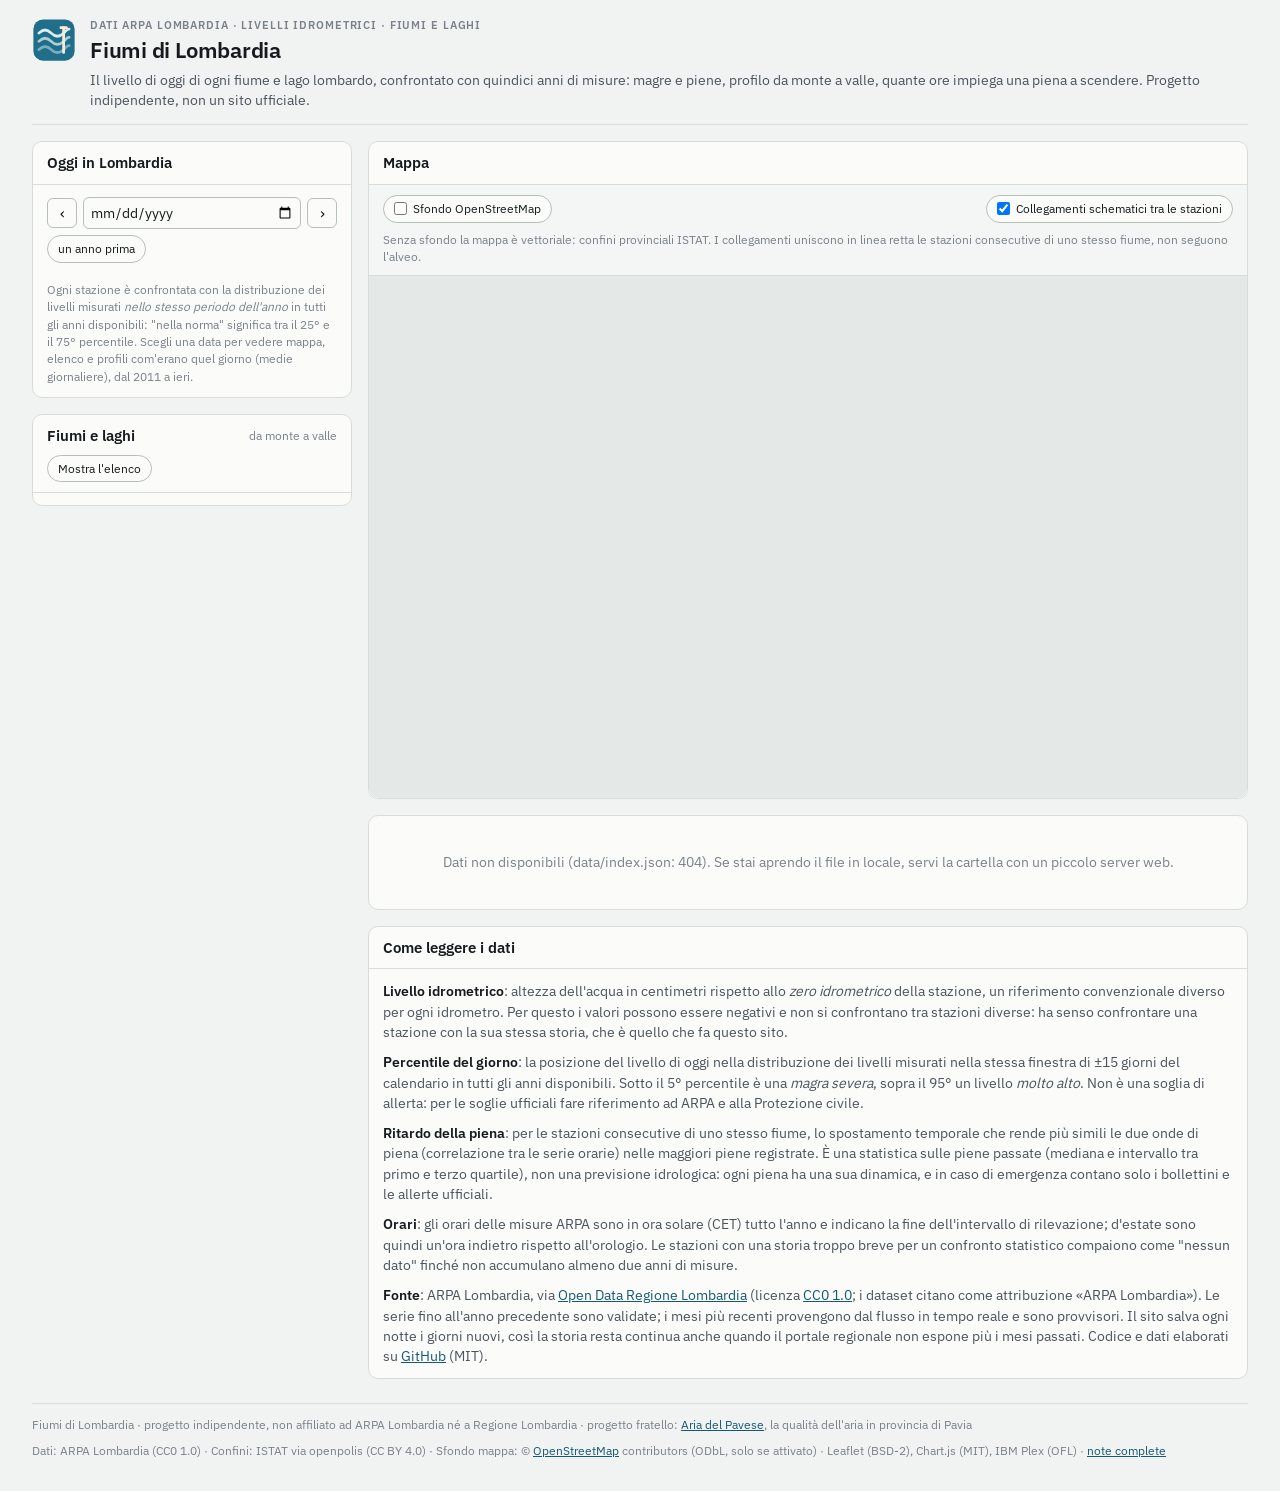
==== commit 8dd9663f: "Anteprima social (og:image, twitter card) e rimando al progetto fratello nel footer" ====
--- a/site/index.html
+++ b/site/index.html
@@ -13,6 +13,14 @@
 <meta property="og:title" content="Fiumi di Lombardia · livelli idrometrici ARPA">
 <meta property="og:description" content="Ticino, Po, Adda, Oglio, Mincio e i grandi laghi: il livello di oggi confrontato con quindici anni di misure, fiume per fiume, da monte a valle.">
 <meta property="og:url" content="https://danbas.github.io/fiumi-di-lombardia/">
+<meta property="og:image" content="https://danbas.github.io/fiumi-di-lombardia/anteprima.png">
+<meta property="og:image:width" content="1200">
+<meta property="og:image:height" content="630">
+<meta property="og:image:alt" content="Mappa della Lombardia con le stazioni idrometriche colorate in base al livello di oggi">
+<meta name="twitter:card" content="summary_large_image">
+<meta name="twitter:title" content="Fiumi di Lombardia · livelli idrometrici ARPA">
+<meta name="twitter:description" content="Ticino, Po, Adda, Oglio, Mincio e i grandi laghi: il livello di oggi confrontato con quindici anni di misure, fiume per fiume, da monte a valle.">
+<meta name="twitter:image" content="https://danbas.github.io/fiumi-di-lombardia/anteprima.png">
 <script type="application/ld+json">
 {"@context":"https://schema.org","@graph":[
 {"@type":"WebSite","@id":"https://danbas.github.io/fiumi-di-lombardia/#sito","url":"https://danbas.github.io/fiumi-di-lombardia/","name":"Fiumi di Lombardia","inLanguage":"it","description":"Livelli idrometrici dei fiumi e dei laghi lombardi (idrometri ARPA Lombardia): stato di oggi rispetto alla storia dal 2011, profilo di ogni fiume da monte a valle, ritardi di propagazione delle piene."},
@@ -93,7 +101,7 @@
 </div>
 
 <footer class="foot">
-  <span>Fiumi di Lombardia · progetto indipendente, non affiliato ad ARPA Lombardia né a Regione Lombardia</span>
+  <span>Fiumi di Lombardia · progetto indipendente, non affiliato ad ARPA Lombardia né a Regione Lombardia · progetto fratello: <a href="https://danbas.github.io/aria-del-pavese/">Aria del Pavese</a>, la qualità dell'aria in provincia di Pavia</span>
   <span>Dati: ARPA Lombardia (CC0 1.0) · Confini: ISTAT via openpolis (CC BY 4.0) · Sfondo mappa: © <a href="https://www.openstreetmap.org/copyright" rel="noopener">OpenStreetMap</a> contributors (ODbL, solo se attivato) · Leaflet (BSD-2), Chart.js (MIT), IBM Plex (OFL) · <a href="https://github.com/danbas/fiumi-di-lombardia/blob/main/THIRD_PARTY_NOTICES.md" rel="noopener">note complete</a></span>
 </footer>
 
--- a/site/style.css
+++ b/site/style.css
@@ -67,8 +67,8 @@
 
 /* header */
 .top{display:flex;flex-wrap:wrap;align-items:flex-end;justify-content:space-between;gap:12px 24px;padding-block:18px 14px;border-bottom:1px solid var(--line)}
-.brand{display:flex;gap:14px;align-items:flex-start}
-.top .lede{color:var(--ink-2);max-width:66ch;margin-top:4px}
+.brand{display:flex;gap:14px;align-items:flex-start;flex:1 1 520px;min-width:0}
+.top .lede{color:var(--ink-2);margin-top:4px}
 .today{display:flex;flex-wrap:wrap;gap:8px 18px;align-items:baseline}
 .today .k{font-size:12px;color:var(--muted)}
 .today .v{font-size:20px;font-weight:600;font-family:"IBM Plex Mono",ui-monospace,monospace}
@@ -113,12 +113,19 @@
 .body .nm{font-weight:500;white-space:nowrap;overflow:hidden;text-overflow:ellipsis}
 .body .line{grid-column:1/-1;display:flex;align-items:center;gap:0;height:12px}
 .body .line i{width:10px;height:10px;border-radius:50%;background:var(--c);border:2px solid var(--surface);box-shadow:0 0 0 1px var(--c);flex:none}
+.body .line i:hover{box-shadow:0 0 0 3px var(--c)}
+/* etichetta ancorata al pallino (al posto del tooltip nativo, che il browser mette lontano dal cursore) */
+.body .line i::after{content:attr(data-tip);position:absolute;left:8px;right:8px;top:-2px;z-index:5;width:auto;white-space:normal;line-height:1.3;padding:3px 8px;border-radius:6px;background:var(--ink);color:var(--bg);font-size:11px;font-weight:500;font-style:normal;font-family:"IBM Plex Sans",system-ui,sans-serif;box-shadow:var(--shadow);opacity:0;pointer-events:none;transition:opacity .12s}
+.body .line i:hover::after{opacity:1}
+.body{overflow:visible;position:relative}
 .body .line b{flex:1 1 6px;max-width:26px;height:2px;background:var(--line-strong)}
 .body .cnt{font-size:11px;color:var(--muted);font-family:"IBM Plex Mono",ui-monospace,monospace}
 .body.dim{opacity:.45}
 
 /* mappa */
-#map{height:min(58vh,560px);background:var(--map-bg);border-radius:0 0 10px 10px;z-index:0}
+#map{height:min(58vh,560px);background:var(--map-bg);border-radius:0 0 10px 10px;z-index:0;position:relative}
+#map::after{content:"Clicca sulla mappa per zoomare con la rotella";position:absolute;left:50%;bottom:10px;transform:translateX(-50%);z-index:500;padding:3px 10px;border-radius:999px;background:color-mix(in srgb,var(--surface) 88%,transparent);color:var(--muted);font-size:11px;pointer-events:none;opacity:0;transition:opacity .2s}
+#map:hover:not(.wheel)::after{opacity:1}
 .maptools{background:var(--surface-2)}
 .chip{display:inline-flex;align-items:center;gap:6px;padding:4px 10px;border-radius:999px;border:1px solid var(--line-strong);background:var(--surface);font-size:12px;cursor:pointer;white-space:nowrap}
 .chip input{margin:0}
@@ -126,6 +133,11 @@
 .leaflet-container{font:inherit}
 .leaflet-tooltip.st{background:var(--surface);color:var(--ink);border:1px solid var(--line-strong);box-shadow:var(--shadow);border-radius:6px;padding:4px 8px;font-size:12px}
 .leaflet-tooltip.st b{display:block}
+.leaflet-tooltip.st.pin{font-weight:600;padding:3px 8px;border-color:var(--ink)}
+.leaflet-tooltip.st.pin::before{border-top-color:var(--ink)}
+@keyframes halo{0%{stroke-opacity:.9;stroke-width:3}70%{stroke-opacity:.15;stroke-width:9}100%{stroke-opacity:.9;stroke-width:3}}
+.halo{animation:halo 1.8s ease-out infinite}
+@media (prefers-reduced-motion: reduce){.halo{animation:none}}
 .leaflet-tooltip.st .v{font-family:"IBM Plex Mono",ui-monospace,monospace}
 .leaflet-bar a{background:var(--surface);color:var(--ink);border-bottom-color:var(--line)}
 .leaflet-bar a:hover{background:var(--surface-2)}
@@ -200,7 +212,7 @@
 .lake-row .nm small{display:block;font-weight:400;color:var(--muted);font-size:11px}
 
 /* about, footer */
-.about{display:grid;gap:10px;color:var(--ink-2);max-width:90ch}
+.about{display:grid;gap:10px;color:var(--ink-2)}
 .about strong{color:var(--ink)}
 .foot{display:flex;flex-wrap:wrap;justify-content:space-between;gap:8px 24px;margin-top:24px;padding-top:12px;border-top:1px solid var(--line);font-size:12px;color:var(--muted)}
 .verify{font-size:11px;color:var(--lo1)}
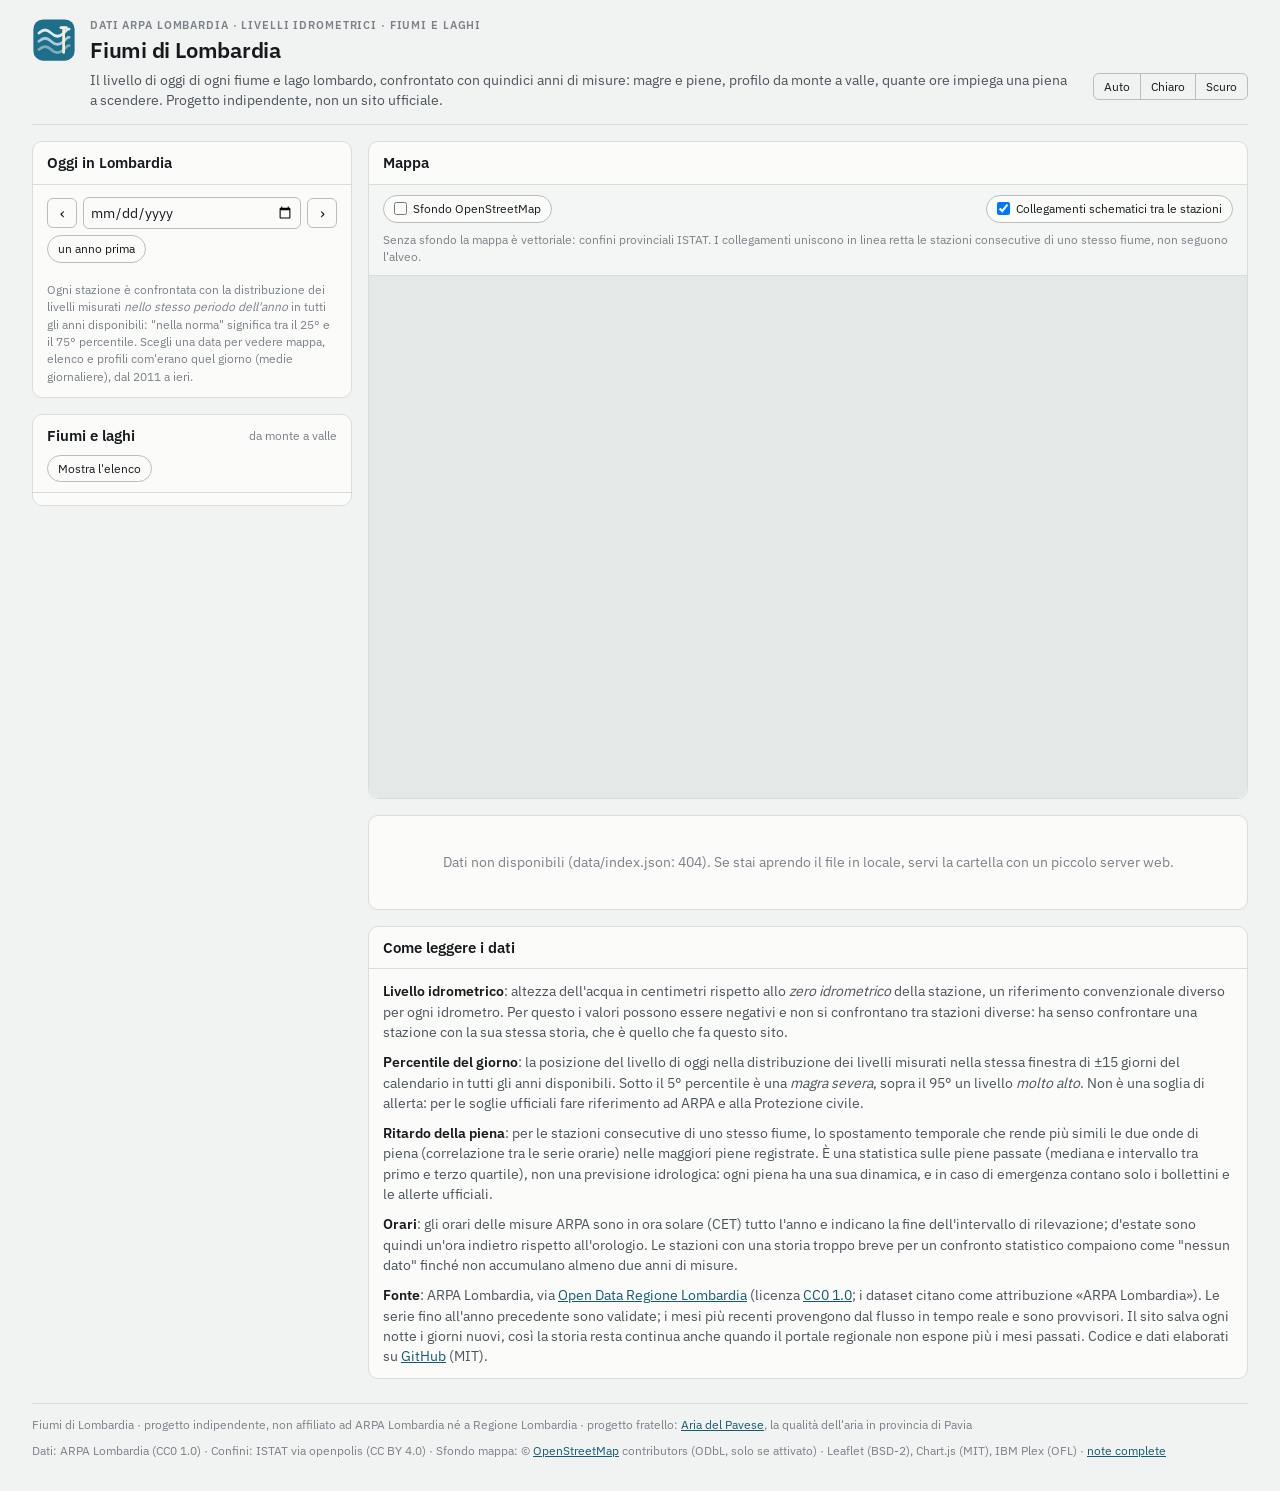
==== commit d42e4eec: "Selettore tema Auto/Chiaro/Scuro nell'header, con memoria della scelta" ====
--- a/site/index.html
+++ b/site/index.html
@@ -23,11 +23,15 @@
 <meta name="twitter:image" content="https://danbas.github.io/fiumi-di-lombardia/anteprima.png">
 <script type="application/ld+json">
 {"@context":"https://schema.org","@graph":[
-{"@type":"WebSite","@id":"https://danbas.github.io/fiumi-di-lombardia/#sito","url":"https://danbas.github.io/fiumi-di-lombardia/","name":"Fiumi di Lombardia","inLanguage":"it","description":"Livelli idrometrici dei fiumi e dei laghi lombardi (idrometri ARPA Lombardia): stato di oggi rispetto alla storia dal 2011, profilo di ogni fiume da monte a valle, ritardi di propagazione delle piene."},
+{"@type":"WebSite","@id":"https://danbas.github.io/fiumi-di-lombardia/#sito","url":"https://danbas.github.io/fiumi-di-lombardia/","name":"Fiumi di Lombardia","inLanguage":"it","image":"https://danbas.github.io/fiumi-di-lombardia/logo-192.png","description":"Livelli idrometrici dei fiumi e dei laghi lombardi (idrometri ARPA Lombardia): stato di oggi rispetto alla storia dal 2011, profilo di ogni fiume da monte a valle, ritardi di propagazione delle piene."},
 {"@type":"Dataset","name":"Livelli idrometrici dei fiumi e dei laghi lombardi — aggregati giornalieri e statistiche","description":"Minimo, media e massimo giornalieri del livello idrometrico per ~80 stazioni ARPA Lombardia dal 2011, percentili climatologici per giorno dell'anno e ritardi di propagazione delle piene tra stazioni consecutive. Elaborazione propria di un progetto indipendente, non affiliato ad ARPA Lombardia né a Regione Lombardia.","url":"https://danbas.github.io/fiumi-di-lombardia/","inLanguage":"it","isAccessibleForFree":true,"license":"https://github.com/danbas/fiumi-di-lombardia/blob/main/THIRD_PARTY_NOTICES.md","creator":{"@type":"Organization","name":"Fiumi di Lombardia (progetto indipendente)","url":"https://github.com/danbas/fiumi-di-lombardia"},"spatialCoverage":{"@type":"Place","name":"Lombardia, Italia"},"temporalCoverage":"2011/..","variableMeasured":["Livello idrometrico"],"isBasedOn":["https://www.dati.lombardia.it"]}
 ]}
 </script>
 <link rel="icon" type="image/svg+xml" href="logo.svg">
+<link rel="icon" type="image/png" sizes="48x48" href="logo-48.png">
+<link rel="icon" type="image/png" sizes="192x192" href="logo-192.png">
+<link rel="apple-touch-icon" sizes="180x180" href="apple-touch-icon.png">
+<script>try{var t=localStorage.getItem("fiumi-lomb-theme");if(t==="light"||t==="dark")document.documentElement.dataset.theme=t;}catch(e){}</script>
 <link rel="stylesheet" href="fonts/fonts.css">
 <link rel="stylesheet" href="vendor/leaflet.css">
 <link rel="stylesheet" href="style.css">
@@ -43,7 +47,14 @@
       <p class="lede">Il livello di oggi di ogni fiume e lago lombardo, confrontato con quindici anni di misure: magre e piene, profilo da monte a valle, quante ore impiega una piena a scendere. Progetto indipendente, non un sito ufficiale.</p>
     </div>
   </div>
-  <div class="today" id="today" aria-live="polite"></div>
+  <div class="side">
+    <div class="seg theme" role="group" aria-label="Tema chiaro o scuro" id="theme">
+      <button type="button" data-theme="auto" title="Segue le impostazioni del sistema">Auto</button>
+      <button type="button" data-theme="light">Chiaro</button>
+      <button type="button" data-theme="dark">Scuro</button>
+    </div>
+    <div class="today" id="today" aria-live="polite"></div>
+  </div>
 </header>
 
 <div class="work">
--- a/site/style.css
+++ b/site/style.css
@@ -69,6 +69,9 @@
 .top{display:flex;flex-wrap:wrap;align-items:flex-end;justify-content:space-between;gap:12px 24px;padding-block:18px 14px;border-bottom:1px solid var(--line)}
 .brand{display:flex;gap:14px;align-items:flex-start;flex:1 1 520px;min-width:0}
 .top .lede{color:var(--ink-2);margin-top:4px}
+.side{display:flex;flex-direction:column;align-items:flex-end;gap:10px}
+.seg.theme{font-size:12px}
+@media (max-width:960px){ .side{align-items:flex-start} }
 .today{display:flex;flex-wrap:wrap;gap:8px 18px;align-items:baseline}
 .today .k{font-size:12px;color:var(--muted)}
 .today .v{font-size:20px;font-weight:600;font-family:"IBM Plex Mono",ui-monospace,monospace}
